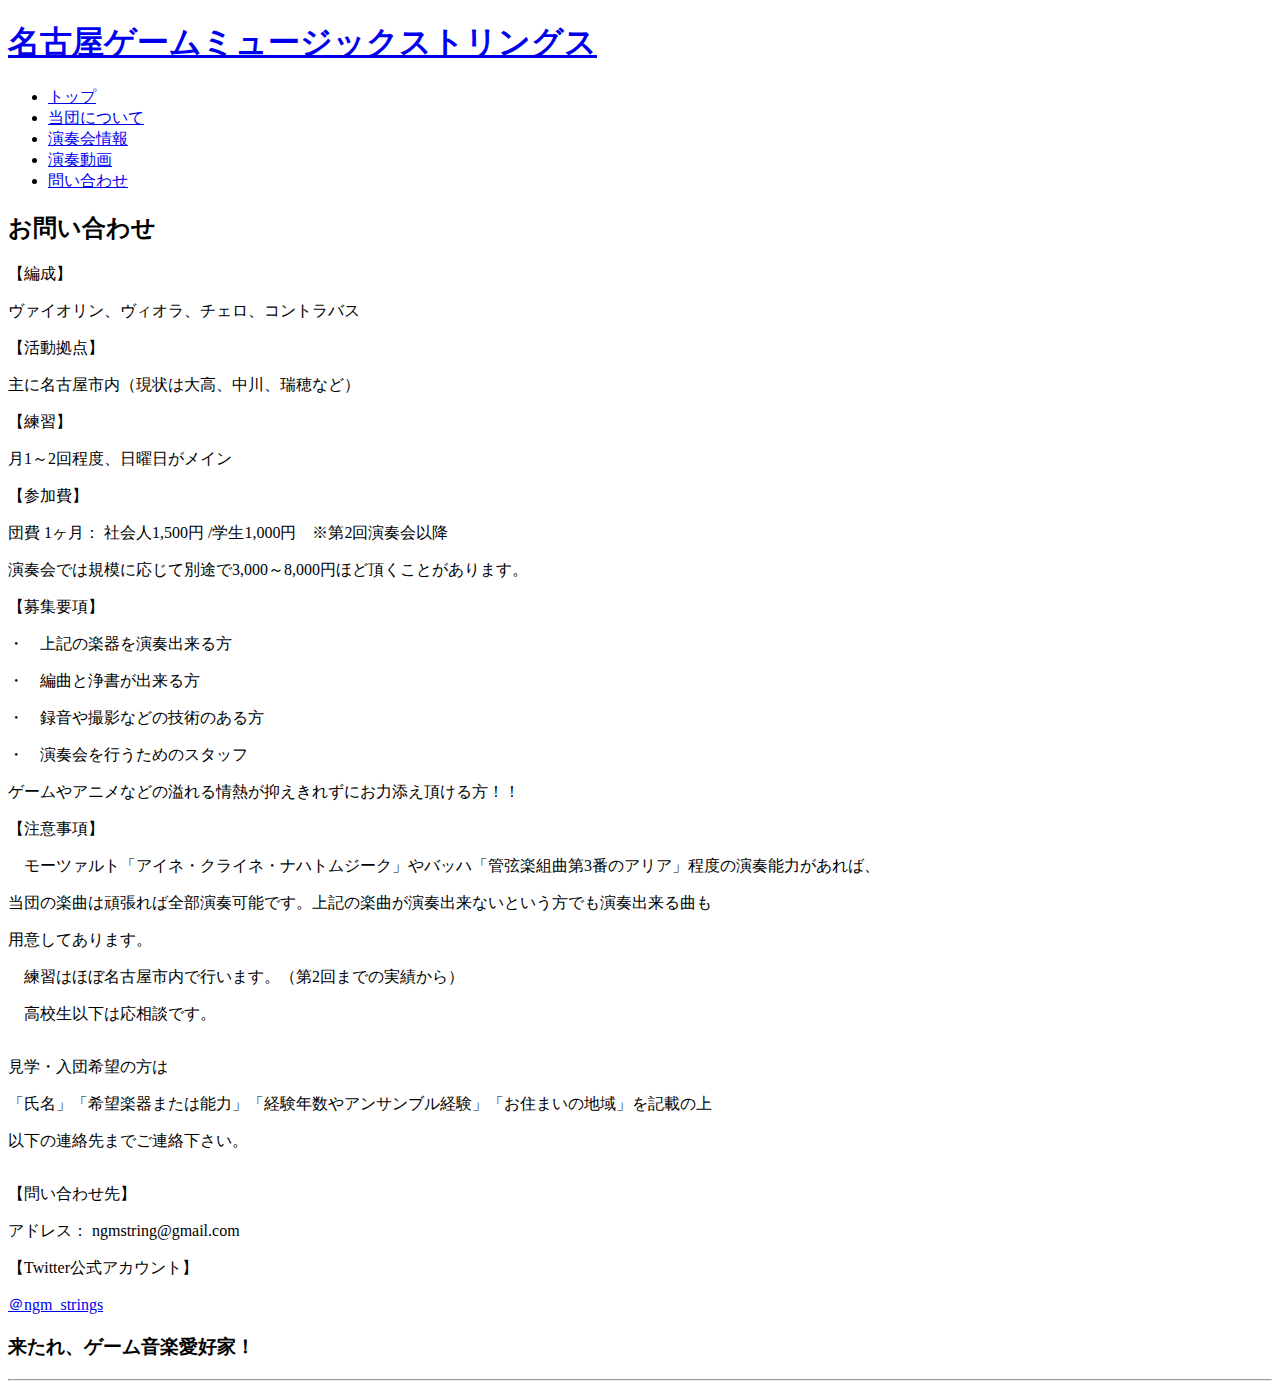
==== information.html @ fdfce2df "団体名を日本語表記に" ====
<!DOCTYPE html>
<html>
  <head>
  <meta http-equiv="Content-Type" content="text/html; charset=utf-8" />
  <link rel="stylesheet" type="text/css" href="ngms.css" />
  <title>名古屋ゲームミュージックストリングス</title>
  </head>
  <body>
  <div id="pagebody">
    <!-- ヘッダ -->
    <div id="header">
      <h1><a href="index.html">名古屋ゲームミュージックストリングス</a></h1>
    </div>

    <!-- メインメニュー -->
    <ul id="menu">
      <li class="menu-item" id="menu01"><a href="index.html">トップ</a></li>
      <li class="menu-item" id="menu02"><a href="about.html">当団について</a></li>
      <li class="menu-item" id="menu03"><a href="concert/concert-info.html">演奏会情報</a></li>
      <li class="menu-item" id="menu04"><a href="contents.html">演奏動画</a></li>
      <li class="menu-item" id="menu05"><a href="information.html">問い合わせ</a></li>
    </ul>

      <!-- コンテンツ（中央と右の2カラム） -->
      <div id="content">
        <!-- ニュース（中央カラム） -->
        <div id="news">
          <h2>お問い合わせ</h2>
          <p class="strong">【編成】</p>
          <p>ヴァイオリン、ヴィオラ、チェロ、コントラバス</p>
          <p class="strong">【活動拠点】</p>
          <p>主に名古屋市内（現状は大高、中川、瑞穂など）</p>
          <p class="strong">【練習】</p>
          <p>月1～2回程度、日曜日がメイン</p>
          <p class="strong">【参加費】</p>
          <p>団費 1ヶ月： 社会人1,500円 /学生1,000円　※第2回演奏会以降</p>
          <p>演奏会では規模に応じて別途で3,000～8,000円ほど頂くことがあります。</p>
          <p class="strong">【募集要項】</p>
          <p>・　上記の楽器を演奏出来る方</p>
          <p>・　編曲と浄書が出来る方</p>
          <p>・　録音や撮影などの技術のある方</p>
          <p>・　演奏会を行うためのスタッフ</p>
          <p>ゲームやアニメなどの溢れる情熱が抑えきれずにお力添え頂ける方！！</p>
          <p class="strong">【注意事項】</p>
          <p>　モーツァルト「アイネ・クライネ・ナハトムジーク」やバッハ「管弦楽組曲第3番のアリア」程度の演奏能力があれば、</p>
          <p>当団の楽曲は頑張れば全部演奏可能です。上記の楽曲が演奏出来ないという方でも演奏出来る曲も</P>
          <p>用意してあります。</P>
          <p>　練習はほぼ名古屋市内で行います。（第2回までの実績から）</p>
          <p style="margin-bottom:2em;">　高校生以下は応相談です。</p>
          <p>見学・入団希望の方は</p>
          <p class="strong">「氏名」「希望楽器または能力」「経験年数やアンサンブル経験」「お住まいの地域」を記載の上</p>
          <p style="margin-bottom:2em;">以下の連絡先までご連絡下さい。</p>
          <p class="strong">【問い合わせ先】</p>
          <p>アドレス： ngmstring@gmail.com</p>
          <p>【Twitter公式アカウント】</p>
          <p><a href="https://twitter.com/ngm_strings">＠ngm_strings</a></p>
          <p><h3>来たれ、ゲーム音楽愛好家！</h3></p>
          <hr />
        </div>
      </div>

    </div>
  </body>
</html>
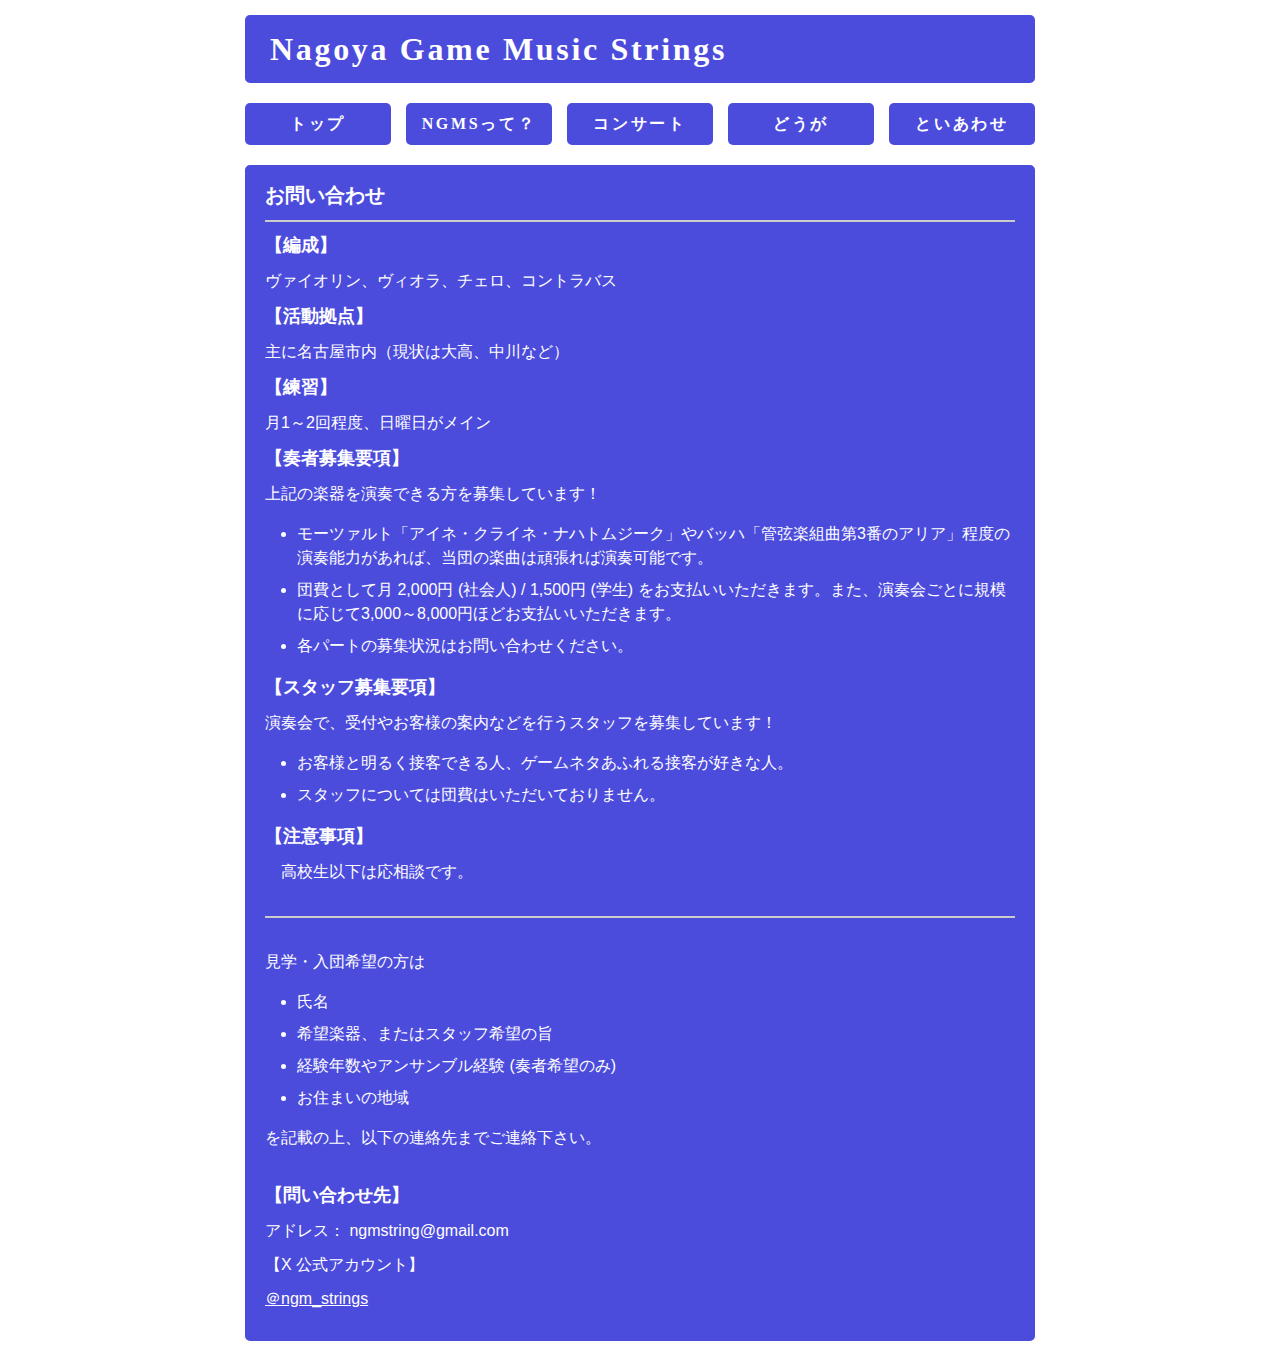
==== commit b16b2af6: "募集要項を更新" ====
--- a/information.html
+++ b/information.html
@@ -1,64 +1,101 @@
 <!DOCTYPE html>
 <html>
   <head>
-  <meta http-equiv="Content-Type" content="text/html; charset=utf-8" />
-  <link rel="stylesheet" type="text/css" href="ngms.css" />
-  <title>名古屋ゲームミュージックストリングス</title>
+    <meta charset="utf-8" />
+    <meta
+      name="viewport"
+      content="width=device-width, initial-scale=1, shrink-to-fit=no"
+    />
+    <link rel="stylesheet" type="text/css" href="ngms.css" />
+    <title>名古屋ゲームミュージックストリングス</title>
+    <!-- Global Site Tag (gtag.js) - Google Analytics -->
+    <script
+      async
+      src="https://www.googletagmanager.com/gtag/js?id=UA-106926727-1"
+    ></script>
+    <script>
+      window.dataLayer = window.dataLayer || [];
+      function gtag() {
+        dataLayer.push(arguments);
+      }
+      gtag("js", new Date());
+
+      gtag("config", "UA-106926727-1");
+    </script>
   </head>
+
   <body>
-  <div id="pagebody">
-    <!-- ヘッダ -->
-    <div id="header">
-      <h1><a href="index.html">名古屋ゲームミュージックストリングス</a></h1>
-    </div>
+    <div id="pagebody">
+      <!-- ヘッダ -->
+      <div id="header" class="dot-font">
+        <h1>
+          <a href="./">Nagoya Game Music Strings</a>
+        </h1>
+      </div>
 
-    <!-- メインメニュー -->
-    <ul id="menu">
-      <li class="menu-item" id="menu01"><a href="index.html">トップ</a></li>
-      <li class="menu-item" id="menu02"><a href="about.html">当団について</a></li>
-      <li class="menu-item" id="menu03"><a href="concert/concert-info.html">演奏会情報</a></li>
-      <li class="menu-item" id="menu04"><a href="contents.html">演奏動画</a></li>
-      <li class="menu-item" id="menu05"><a href="information.html">問い合わせ</a></li>
-    </ul>
+      <!-- メインメニュー -->
+      <ul id="menu" class="dot-font">
+        <li class="menu-item" id="menu01">
+          <a href="./">トップ</a>
+        </li>
+        <li class="menu-item" id="menu02">
+          <a href="about.html">NGMSって？</a>
+        </li>
+        <li class="menu-item" id="menu03">
+          <a href="concert/concert-info.html">コンサート</a>
+        </li>
+        <li class="menu-item" id="menu04">
+          <a href="contents.html">どうが</a>
+        </li>
+        <li class="menu-item" id="menu05">
+          <a href="information.html">といあわせ</a>
+        </li>
+      </ul>
 
       <!-- コンテンツ（中央と右の2カラム） -->
       <div id="content">
         <!-- ニュース（中央カラム） -->
         <div id="news">
           <h2>お問い合わせ</h2>
-          <p class="strong">【編成】</p>
+          <hr />
+          <h3>【編成】</h3>
           <p>ヴァイオリン、ヴィオラ、チェロ、コントラバス</p>
-          <p class="strong">【活動拠点】</p>
-          <p>主に名古屋市内（現状は大高、中川、瑞穂など）</p>
-          <p class="strong">【練習】</p>
+          <h3>【活動拠点】</h3>
+          <p>主に名古屋市内（現状は大高、中川など）</p>
+          <h3>【練習】</h3>
           <p>月1～2回程度、日曜日がメイン</p>
-          <p class="strong">【参加費】</p>
-          <p>団費 1ヶ月： 社会人1,500円 /学生1,000円　※第2回演奏会以降</p>
-          <p>演奏会では規模に応じて別途で3,000～8,000円ほど頂くことがあります。</p>
-          <p class="strong">【募集要項】</p>
-          <p>・　上記の楽器を演奏出来る方</p>
-          <p>・　編曲と浄書が出来る方</p>
-          <p>・　録音や撮影などの技術のある方</p>
-          <p>・　演奏会を行うためのスタッフ</p>
-          <p>ゲームやアニメなどの溢れる情熱が抑えきれずにお力添え頂ける方！！</p>
-          <p class="strong">【注意事項】</p>
-          <p>　モーツァルト「アイネ・クライネ・ナハトムジーク」やバッハ「管弦楽組曲第3番のアリア」程度の演奏能力があれば、</p>
-          <p>当団の楽曲は頑張れば全部演奏可能です。上記の楽曲が演奏出来ないという方でも演奏出来る曲も</P>
-          <p>用意してあります。</P>
-          <p>　練習はほぼ名古屋市内で行います。（第2回までの実績から）</p>
-          <p style="margin-bottom:2em;">　高校生以下は応相談です。</p>
+          <h3>【奏者募集要項】</h3>
+          <p>上記の楽器を演奏できる方を募集しています！</p>
+          <ul class="list">
+            <li>モーツァルト「アイネ・クライネ・ナハトムジーク」やバッハ「管弦楽組曲第3番のアリア」程度の演奏能力があれば、当団の楽曲は頑張れば演奏可能です。</li>
+            <li>団費として月 2,000円 (社会人) / 1,500円 (学生) をお支払いいただきます。また、演奏会ごとに規模に応じて3,000～8,000円ほどお支払いいただきます。</li>
+            <li>各パートの募集状況はお問い合わせください。</li>
+          </ul>
+          <h3>【スタッフ募集要項】</h3>
+          <p>演奏会で、受付やお客様の案内などを行うスタッフを募集しています！</p>
+          <ul class="list">
+            <li>お客様と明るく接客できる人、ゲームネタあふれる接客が好きな人。</li>
+            <li>スタッフについては団費はいただいておりません。</li>
+          </ul>
+          <h3>【注意事項】</h3>
+          <p style="margin-bottom: 2em">　高校生以下は応相談です。</p>
+          <hr style="margin-bottom: 2em">
           <p>見学・入団希望の方は</p>
-          <p class="strong">「氏名」「希望楽器または能力」「経験年数やアンサンブル経験」「お住まいの地域」を記載の上</p>
-          <p style="margin-bottom:2em;">以下の連絡先までご連絡下さい。</p>
-          <p class="strong">【問い合わせ先】</p>
+          <ul class="list">
+            <li>氏名</li>
+            <li>希望楽器、またはスタッフ希望の旨</li>
+            <li>経験年数やアンサンブル経験 (奏者希望のみ)</li>
+            <li>お住まいの地域</li>
+          </ul>
+          <p style="margin-bottom: 2em">を記載の上、以下の連絡先までご連絡下さい。</p>
+          <h3>【問い合わせ先】</h3>
           <p>アドレス： ngmstring@gmail.com</p>
-          <p>【Twitter公式アカウント】</p>
-          <p><a href="https://twitter.com/ngm_strings">＠ngm_strings</a></p>
-          <p><h3>来たれ、ゲーム音楽愛好家！</h3></p>
-          <hr />
+          <p>【X 公式アカウント】</p>
+          <p>
+            <a href="https://x.com/ngm_strings">＠ngm_strings</a>
+          </p>
         </div>
       </div>
-
     </div>
   </body>
 </html>
--- a/ngms.css
+++ b/ngms.css
@@ -0,0 +1,455 @@
+@charset "UTF-8";
+/*============================================
+============================================*/
+
+* {
+  line-height: 1.5;
+  margin: 0;
+  padding: 0;
+}
+
+b {
+  color: inherit;
+}
+
+body {
+  background: url("img/back.jpg") no-repeat center center / cover fixed;
+  color: #ffffff;
+  font-family: sans-serif;
+  text-align: center;
+}
+
+a {
+  color: #ffffff;
+}
+
+#pagebody {
+  box-sizing: border-box;
+  margin: 0 auto;
+  text-align: left;
+  width: 800px;
+}
+
+@media (max-width: 576px) {
+  #pagebody {
+    margin: 0;
+    padding: 0 10px;
+    width: 100%;
+  }
+}
+
+.hidden-sm {
+  display: block;
+}
+
+@media (max-width: 576px) {
+  .hidden-sm {
+    display: none;
+  }
+}
+
+.visible-sm {
+  display: none;
+}
+
+@media (max-width: 576px) {
+  .visible-sm {
+    display: block;
+  }
+}
+
+.row {
+  display: flex;
+  margin: -5px -10px;
+}
+
+@media (max-width: 576px) {
+  .row {
+    flex-direction: column;
+  }
+}
+
+.col-sm {
+  margin: 5px 10px;
+}
+
+.flex-grow-1 {
+  flex-grow: 1;
+}
+
+@media (max-width: 576px) {
+  .col-sm {
+    flex-direction: column;
+  }
+}
+
+/*============================================
+  ヘッダー
+============================================*/
+
+#header {
+  background-color: rgba(0, 0, 205, 0.7);
+  border-radius: 10px;
+  border: 5px solid #ffffff;
+  margin-bottom: 10px;
+  margin-top: 10px;
+  padding: 10px 25px;
+}
+
+@media (max-width: 576px) {
+  #header {
+    padding: 5px 10px;
+  }
+}
+
+h1 {
+  font-size: 2rem;
+}
+
+@media (max-width: 576px) {
+  h1 {
+    font-size: 1.5rem;
+  }
+}
+
+h1 a {
+  text-decoration: none;
+}
+
+/*============================================
+  メニュー
+============================================*/
+
+#menu {
+  display: flex;
+  font-weight: bold;
+  margin-top: 10px;
+  margin-bottom: 10px;
+}
+
+@media (max-width: 576px) {
+  #menu {
+    background-color: rgba(0, 0, 205, 0.7);
+    border-radius: 10px;
+    border: 5px solid #ffffff;
+    flex-direction: column;
+    padding: 10px;
+  }
+}
+
+.menu-item {
+  background-color: rgba(0, 0, 205, 0.7);
+  border-radius: 10px;
+  border: 5px solid #ffffff;
+  flex: 1;
+  height: 42px;
+  list-style-type: none;
+  margin-right: 5px;
+}
+
+.menu-item:last-child {
+  margin-right: 0;
+}
+
+@media (max-width: 576px) {
+  .menu-item {
+    background: none;
+    border: none;
+    height: auto;
+    margin-bottom: 5px;
+    margin-right: 0;
+    text-align: left;
+  }
+
+  .menu-item:last-child {
+    margin-bottom: 0;
+  }
+}
+
+#menu a {
+  display: block;
+  line-height: 42px;
+  text-align: center;
+  text-decoration: none;
+}
+
+@media (max-width: 576px) {
+  #menu a {
+    line-height: 1.5;
+    text-align: left;
+  }
+}
+
+/*============================================
+  サブメニュー　現未使用
+============================================*/
+
+div#submenu {
+  float: left;
+  margin: 10px 10px 10px 25px;
+  width: 160px;
+}
+
+div#submenu_header {
+  background-color: #cccccc;
+  background-image: url("images/bg_submenu_header.gif");
+  background-position: top;
+  background-repeat: no-repeat;
+  font-size: 90%;
+  font-weight: bold;
+  height: 26px;
+  padding: 4px 0px 0px 0px;
+  text-align: center;
+}
+
+ul#submenu_body {
+  background-color: #cccccc;
+  background-image: url("images/bg_submenu_footer.gif");
+  background-position: bottom;
+  background-repeat: no-repeat;
+  padding-bottom: 6px;
+}
+
+ul#submenu_body li {
+  display: inline;
+  font-size: 90%;
+  list-style-type: none;
+}
+
+ul#submenu_body li a {
+  background-color: #eeeeee;
+  display: block;
+  margin: 0px 4px 0px 4px;
+  padding: 2px 0px 2px 20px;
+  text-decoration: none;
+}
+
+ul#submenu_body li a:hover {
+  background-color: #ffffff;
+}
+
+/*============================================
+  中央
+============================================*/
+
+#content {
+  background-color: rgba(0, 0, 205, 0.7);
+  border-radius: 10px;
+  border: 5px solid #ffffff;
+  margin-bottom: 10px;
+  margin-top: 10px;
+  padding: 15px 20px 20px;
+}
+
+@media (max-width: 576px) {
+  #content {
+    padding: 15px 10px 10px;
+  }
+}
+
+div#news {
+  background-repeat: no-repeat;
+}
+
+h2 {
+  background-position: left center;
+  background-repeat: no-repeat;
+  font-size: 20px;
+  margin: 10px 0;
+}
+
+h2:first-child {
+  margin-top: 0;
+}
+
+h3 {
+  font-size: 18px;
+  margin-bottom: 10px;
+  margin-top: 10px;
+}
+
+p {
+  margin-bottom: 10px;
+}
+
+hr {
+  border: solid 1px #cccccc;
+  margin: 10px 0;
+}
+
+ul.list {
+  padding: 0 0 0 2em;
+  margin: 1em 0;
+}
+
+ul.list > li {
+  margin: 0.5em 0;
+}
+
+.program-main {
+  font-size: 1.2rem;
+}
+
+.program-sub {
+  font-size: 1.1rem;
+}
+
+.alert {
+  border: 3px solid #fff;
+  border-radius: 3px;
+  padding: 1rem;
+}
+
+.alert > *:first-child {
+  margin-top: 0;
+}
+
+.alert > *:last-child {
+  margin-bottom: 0;
+}
+
+.alert-error {
+  background-color: lightpink;
+  border-color: red;
+}
+
+.alert-error h3,
+.alert-error p,
+.alert-error a {
+  color: red;
+}
+
+.alert-info {
+  background-color: #d1ecf1;
+  border-color: #bee5eb;
+}
+
+.alert-info h3,
+.alert-info p,
+.alert-info a {
+  color: #0c5460;
+}
+
+.alert-warning {
+  background-color: #fff3cd;
+  border-color: #ffecb5;
+}
+
+.alert-warning h3,
+.alert-warning p {
+  color: #664d03;
+}
+
+.btn {
+  display: block;
+  text-align: center;
+}
+
+.btn-lg {
+  border-radius: 0.3rem;
+  padding: 0.5rem 1rem;
+  font-size: 1.25rem;
+}
+
+.btn-primary {
+  color: #fff;
+  background-color: #0d6efd;
+  text-decoration: none;
+}
+
+.btn-outline-warning {
+  border: 1px solid #664d03;
+  color: #664d03;
+  text-decoration: none;
+  transition: background-color 0.15s;
+}
+
+.btn-outline-warning:hover {
+  border: 1px solid #ffc20c;
+  background-color: #ffc20c;
+  text-decoration: none;
+}
+
+.btn-middle-width {
+  display: block;
+  max-width: 350px;
+  margin-left: auto;
+  margin-right: auto;
+}
+
+@media (max-width: 576px) {
+  .btn-middle-width {
+    max-width: 100%;
+  }
+}
+
+.currentConcert-section {
+  margin: 0 0 2em 0;
+}
+
+.currentConcert-section-title {
+  font-size: 1.5em;
+  margin: 0 0 0.5em 0;
+}
+
+.dl-horizontal {
+  display: flex;
+}
+.dl-horizontal dt,
+.dl-horizontal dd {
+  margin-right: 0.5em;
+}
+
+/*
+  JFドットM+12
+  http://jikasei.me/font/jf-dotfont/
+  改変・再配布・商業的利用に制限なし。
+
+  http://brian.hatenablog.jp/entry/how-to-set-web-fonts
+  の方法に従い、サブセットの作成と WOFF への変換を行った。
+*/
+
+/* JIS 第二水準 (オリジナル) */
+
+@font-face {
+  font-family: "JF-Dot-MPlus12";
+  src: url("fonts/JF-Dot-MPlus12.woff2") format("woff2"),
+    url("fonts/JF-Dot-MPlus12.woff") format("woff");
+}
+
+/* JIS 第一水準 */
+
+@font-face {
+  font-family: "JF-Dot-MPlus12-JIS1";
+  src: url("fonts/JF-Dot-MPlus12-JIS1.woff2") format("woff2"),
+    url("fonts/JF-Dot-MPlus12-JIS1.woff") format("woff");
+}
+
+/* 漢字なし */
+
+@font-face {
+  font-family: "JF-Dot-MPlus12-No-Kanji";
+  src: url("fonts/JF-Dot-MPlus12-No-Kanji.woff2") format("woff2"),
+    url("fonts/JF-Dot-MPlus12-No-Kanji.woff") format("woff");
+}
+
+/*
+  ドットフォント使用する箇所に付与するクラス。
+  必要な文字種に合わせて、font-family を 1 つだけ選択すること。
+  Chrome 55 では、使用していない Web フォントはダウンロードされないことを確認している。
+*/
+
+.dot-font {
+  /* font-family: "JF-Dot-MPlus12"; */
+  /* font-family: "JF-Dot-MPlus12-JIS1"; */
+  font-family: "JF-Dot-MPlus12-No-Kanji";
+  letter-spacing: 0.167em;
+  /* 1/12 = 2 dot */
+}
+
+/*============================================
+  動画
+============================================*/
+.movie-container > iframe {
+  max-width: 100%;
+}
